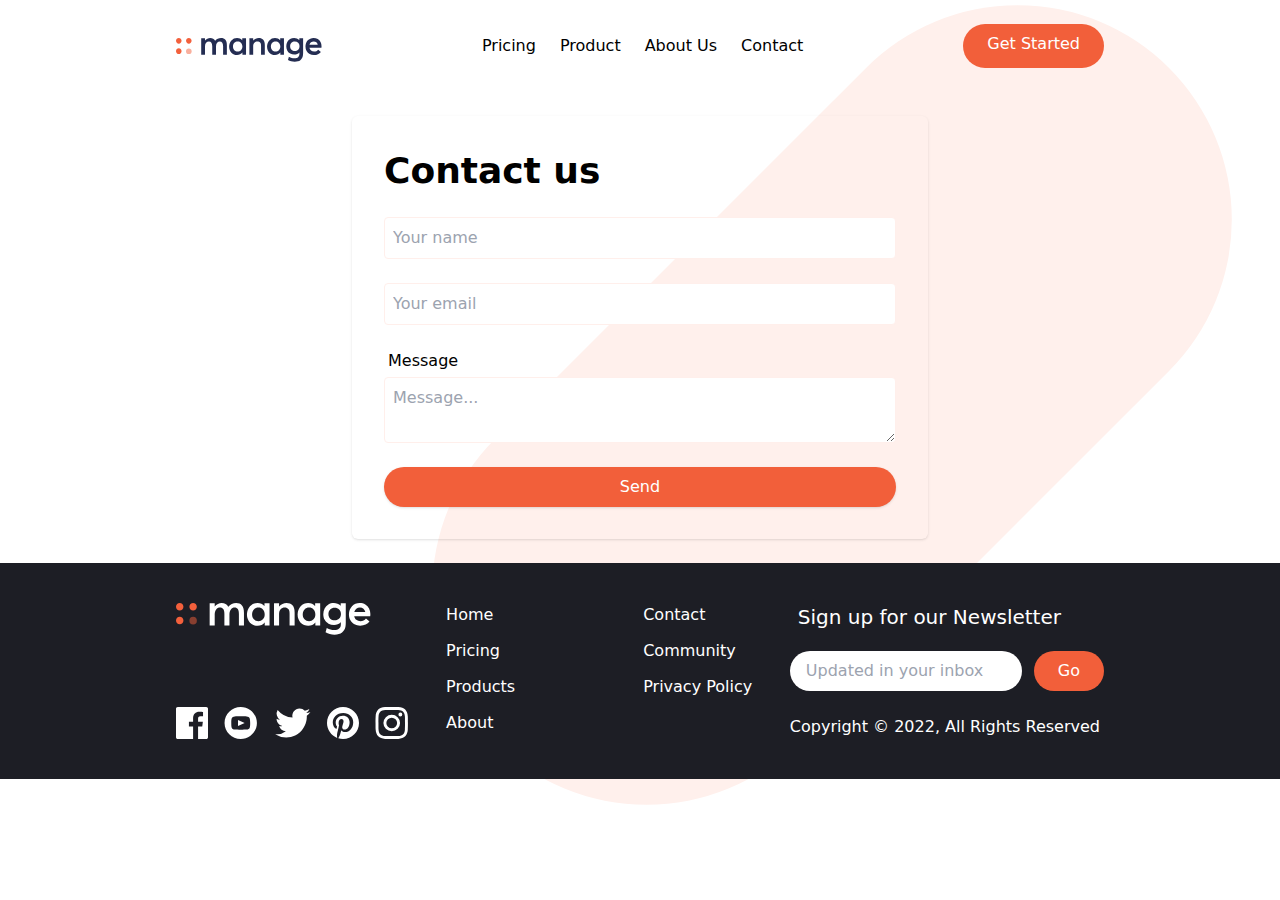
==== contact.html @ 0445f744 "initial" ====
<!DOCTYPE html>
<html lang="en">
  <head>
    <meta charset="UTF-8" />
    <meta http-equiv="X-UA-Compatible" content="IE=edge" />
    <meta name="viewport" content="width=device-width, initial-scale=1.0" />
    <link rel="stylesheet" href="css/main.css" />
    <title>Manage Landing Page</title>
  </head>
  <body>
     <!-- Navbar -->
    <nav class="relative container mx-auto p-6">
      <!-- Flex container -->
      <div class="flex items-center justify-between">
        <!-- Logo -->
        <div class="pt-2">
          <a href="index.html"><img src="img/logo.svg" alt="" /></a>
        </div>
        <!-- Menu Items -->
        <div class="hidden space-x-6 md:flex">
          <a href="pricing.html" class="hover:text-darkGrayishBlue">Pricing</a>
          <a href="product.html" class="hover:text-darkGrayishBlue">Product</a>
          <a href="about-us.html" class="hover:text-darkGrayishBlue">About Us</a>
          <a href="contact.html" class="hover:text-darkGrayishBlue">Contact</a>
          
        </div>
        <!-- Button -->
        <a
          href="pricing.html"
          class="hidden p-3 px-6 pt-2 text-white bg-brightRed rounded-full baseline hover:bg-brightRedLight md:block"
          >Get Started</a
        >

        <!-- Hamburger Icon -->
        <button
          id="menu-btn"
          class="block hamburger md:hidden focus:outline-none"
        >
          <span class="hamburger-top"></span>
          <span class="hamburger-middle"></span>
          <span class="hamburger-bottom"></span>
        </button>
      </div>

      <!-- Mobile Menu -->
      <div class="md:hidden">
        <div
          id="menu"
          class="absolute flex-col items-center hidden self-end py-8 mt-10 space-y-6 font-bold bg-white sm:w-auto sm:self-center left-6 right-6 drop-shadow-md"
        >
          <a href="pricing.html">Pricing</a>
          <a href="product.html">Product</a>
          <a href="about-us.html">About Us</a>
          <a href="contact.html">Contact</a>
          
        </div>
      </div>
    </nav>


    <!-- Contact Section -->

    <section class="p-6 dark:text-darkGrayishBlue">
	<form novalidate="" class="container w-full max-w-xl p-8 mx-auto space-y-6 rounded-md shadow  ">
		<h2 class="w-full text-4xl font-bold leading-tight">Contact us</h2>
		<div>
			<input id="name" type="text" placeholder="Your name" required="" class="block w-full p-2 rounded border border-veryPaleRed focus:outline-none focus:ring-[2px] focus:ring-opacity-25 focus:ring-brightRedLight ">
		</div>
		<div>
			<input id="email" type="email" placeholder="Your email" required="" class="block w-full p-2 rounded border border-veryPaleRed focus:outline-none focus:ring-[2px] focus:ring-opacity-25 focus:ring-brightRedLight ">
		</div>
		<div>
			<label for="message" class="block mb-1 ml-1">Message</label>
			<textarea id="message" type="text" placeholder="Message..." class="block w-full p-2 rounded border border-veryPaleRed autoexpand focus:outline-none focus:ring-[2px] focus:ring-opacity-25 focus:ring-brightRedLight dark:bg-veryDarkBlue"></textarea>
		</div>
		<div>
			<button type="submit" class="w-full px-4 py-2  rounded-full shadow focus:outline-none  bg-brightRed  hover:bg-brightRedLight text-white">Send</button>
		</div>
	</form>
</section>
    

    

   <!-- Footer -->
    <footer class="bg-veryDarkBlue">
      <!-- Flex Container -->
      <div
        class="container flex flex-col-reverse justify-between px-6 py-10 mx-auto space-y-8 md:flex-row md:space-y-0"
      >
        <!-- Logo and social links container -->
        <div
          class="flex flex-col-reverse items-center justify-between space-y-12 md:flex-col md:space-y-0 md:items-start"
        >
          <div class="mx-auto my-6 text-center text-white md:hidden">
            Copyright &copy; 2022, All Rights Reserved
          </div>
          <!-- Logo -->
          <div>
            <img src="img/logo-white.svg" class="h-8" alt="" />
          </div>
          <!-- Social Links Container -->
          <div class="flex justify-center space-x-4">
            <!-- Link 1 -->
            <a href="#">
              <img src="img/icon-facebook.svg" alt="" class="h-8" />
            </a>
            <!-- Link 2 -->
            <a href="#">
              <img src="img/icon-youtube.svg" alt="" class="h-8" />
            </a>
            <!-- Link 3 -->
            <a href="#">
              <img src="img/icon-twitter.svg" alt="" class="h-8" />
            </a>
            <!-- Link 4 -->
            <a href="#">
              <img src="img/icon-pinterest.svg" alt="" class="h-8" />
            </a>
            <!-- Link 5 -->
            <a href="#">
              <img src="img/icon-instagram.svg" alt="" class="h-8" />
            </a>
          </div>
        </div>
        <!-- List Container -->
        <div class="flex justify-around space-x-32">
          <div class="flex flex-col space-y-3 text-white">
            <a href="index.html" class="hover:text-brightRed">Home</a>
            <a href="pricing.html" class="hover:text-brightRed">Pricing</a>
            <a href="product.html" class="hover:text-brightRed">Products</a>
            <a href="about-us.html" class="hover:text-brightRed">About</a>
          </div>
          <div class="flex flex-col space-y-3 text-white">
            <a href="contact.html" class="hover:text-brightRed">Contact</a>
            <a href="#" class="hover:text-brightRed">Community</a>
            <a href="#" class="hover:text-brightRed">Privacy Policy</a>
          </div>
        </div>

        <!-- Input Container -->
        <div class="flex flex-col justify-between">
          <h4 class="text-white text-start ml-2 mb-5 text-xl">Sign up for our Newsletter</h4>
          <form>
            <div class="flex space-x-3">
              <input
                type="text"
                class="flex-1 px-4 rounded-full focus:outline-none"
                placeholder="Updated in your inbox"
              />
              <button
                class="px-6 py-2 text-white rounded-full bg-brightRed hover:bg-brightRedLight focus:outline-none"
              >
                Go
              </button>
            </div>
          </form>
          <div class="hidden text-white md:block mt-6">
            Copyright &copy; 2022, All Rights Reserved
          </div>
        </div>
      </div>
    </footer>

    <script src="js/script.js"></script>
  </body>
</html>
---- css/main.css ----
/*
! tailwindcss v3.0.23 | MIT License | https://tailwindcss.com
*/

/*
1. Prevent padding and border from affecting element width. (https://github.com/mozdevs/cssremedy/issues/4)
2. Allow adding a border to an element by just adding a border-width. (https://github.com/tailwindcss/tailwindcss/pull/116)
*/

*,
::before,
::after {
  box-sizing: border-box;
  /* 1 */
  border-width: 0;
  /* 2 */
  border-style: solid;
  /* 2 */
  border-color: #e5e7eb;
  /* 2 */
}

::before,
::after {
  --tw-content: '';
}

/*
1. Use a consistent sensible line-height in all browsers.
2. Prevent adjustments of font size after orientation changes in iOS.
3. Use a more readable tab size.
4. Use the user's configured `sans` font-family by default.
*/

html {
  line-height: 1.5;
  /* 1 */
  -webkit-text-size-adjust: 100%;
  /* 2 */
  -moz-tab-size: 4;
  /* 3 */
  -o-tab-size: 4;
     tab-size: 4;
  /* 3 */
  font-family: ui-sans-serif, system-ui, -apple-system, BlinkMacSystemFont, "Segoe UI", Roboto, "Helvetica Neue", Arial, "Noto Sans", sans-serif, "Apple Color Emoji", "Segoe UI Emoji", "Segoe UI Symbol", "Noto Color Emoji";
  /* 4 */
}

/*
1. Remove the margin in all browsers.
2. Inherit line-height from `html` so users can set them as a class directly on the `html` element.
*/

body {
  margin: 0;
  /* 1 */
  line-height: inherit;
  /* 2 */
}

/*
1. Add the correct height in Firefox.
2. Correct the inheritance of border color in Firefox. (https://bugzilla.mozilla.org/show_bug.cgi?id=190655)
3. Ensure horizontal rules are visible by default.
*/

hr {
  height: 0;
  /* 1 */
  color: inherit;
  /* 2 */
  border-top-width: 1px;
  /* 3 */
}

/*
Add the correct text decoration in Chrome, Edge, and Safari.
*/

abbr:where([title]) {
  -webkit-text-decoration: underline dotted;
          text-decoration: underline dotted;
}

/*
Remove the default font size and weight for headings.
*/

h1,
h2,
h3,
h4,
h5,
h6 {
  font-size: inherit;
  font-weight: inherit;
}

/*
Reset links to optimize for opt-in styling instead of opt-out.
*/

a {
  color: inherit;
  text-decoration: inherit;
}

/*
Add the correct font weight in Edge and Safari.
*/

b,
strong {
  font-weight: bolder;
}

/*
1. Use the user's configured `mono` font family by default.
2. Correct the odd `em` font sizing in all browsers.
*/

code,
kbd,
samp,
pre {
  font-family: ui-monospace, SFMono-Regular, Menlo, Monaco, Consolas, "Liberation Mono", "Courier New", monospace;
  /* 1 */
  font-size: 1em;
  /* 2 */
}

/*
Add the correct font size in all browsers.
*/

small {
  font-size: 80%;
}

/*
Prevent `sub` and `sup` elements from affecting the line height in all browsers.
*/

sub,
sup {
  font-size: 75%;
  line-height: 0;
  position: relative;
  vertical-align: baseline;
}

sub {
  bottom: -0.25em;
}

sup {
  top: -0.5em;
}

/*
1. Remove text indentation from table contents in Chrome and Safari. (https://bugs.chromium.org/p/chromium/issues/detail?id=999088, https://bugs.webkit.org/show_bug.cgi?id=201297)
2. Correct table border color inheritance in all Chrome and Safari. (https://bugs.chromium.org/p/chromium/issues/detail?id=935729, https://bugs.webkit.org/show_bug.cgi?id=195016)
3. Remove gaps between table borders by default.
*/

table {
  text-indent: 0;
  /* 1 */
  border-color: inherit;
  /* 2 */
  border-collapse: collapse;
  /* 3 */
}

/*
1. Change the font styles in all browsers.
2. Remove the margin in Firefox and Safari.
3. Remove default padding in all browsers.
*/

button,
input,
optgroup,
select,
textarea {
  font-family: inherit;
  /* 1 */
  font-size: 100%;
  /* 1 */
  line-height: inherit;
  /* 1 */
  color: inherit;
  /* 1 */
  margin: 0;
  /* 2 */
  padding: 0;
  /* 3 */
}

/*
Remove the inheritance of text transform in Edge and Firefox.
*/

button,
select {
  text-transform: none;
}

/*
1. Correct the inability to style clickable types in iOS and Safari.
2. Remove default button styles.
*/

button,
[type='button'],
[type='reset'],
[type='submit'] {
  -webkit-appearance: button;
  /* 1 */
  background-color: transparent;
  /* 2 */
  background-image: none;
  /* 2 */
}

/*
Use the modern Firefox focus style for all focusable elements.
*/

:-moz-focusring {
  outline: auto;
}

/*
Remove the additional `:invalid` styles in Firefox. (https://github.com/mozilla/gecko-dev/blob/2f9eacd9d3d995c937b4251a5557d95d494c9be1/layout/style/res/forms.css#L728-L737)
*/

:-moz-ui-invalid {
  box-shadow: none;
}

/*
Add the correct vertical alignment in Chrome and Firefox.
*/

progress {
  vertical-align: baseline;
}

/*
Correct the cursor style of increment and decrement buttons in Safari.
*/

::-webkit-inner-spin-button,
::-webkit-outer-spin-button {
  height: auto;
}

/*
1. Correct the odd appearance in Chrome and Safari.
2. Correct the outline style in Safari.
*/

[type='search'] {
  -webkit-appearance: textfield;
  /* 1 */
  outline-offset: -2px;
  /* 2 */
}

/*
Remove the inner padding in Chrome and Safari on macOS.
*/

::-webkit-search-decoration {
  -webkit-appearance: none;
}

/*
1. Correct the inability to style clickable types in iOS and Safari.
2. Change font properties to `inherit` in Safari.
*/

::-webkit-file-upload-button {
  -webkit-appearance: button;
  /* 1 */
  font: inherit;
  /* 2 */
}

/*
Add the correct display in Chrome and Safari.
*/

summary {
  display: list-item;
}

/*
Removes the default spacing and border for appropriate elements.
*/

blockquote,
dl,
dd,
h1,
h2,
h3,
h4,
h5,
h6,
hr,
figure,
p,
pre {
  margin: 0;
}

fieldset {
  margin: 0;
  padding: 0;
}

legend {
  padding: 0;
}

ol,
ul,
menu {
  list-style: none;
  margin: 0;
  padding: 0;
}

/*
Prevent resizing textareas horizontally by default.
*/

textarea {
  resize: vertical;
}

/*
1. Reset the default placeholder opacity in Firefox. (https://github.com/tailwindlabs/tailwindcss/issues/3300)
2. Set the default placeholder color to the user's configured gray 400 color.
*/

input::-moz-placeholder, textarea::-moz-placeholder {
  opacity: 1;
  /* 1 */
  color: #9ca3af;
  /* 2 */
}

input:-ms-input-placeholder, textarea:-ms-input-placeholder {
  opacity: 1;
  /* 1 */
  color: #9ca3af;
  /* 2 */
}

input::placeholder,
textarea::placeholder {
  opacity: 1;
  /* 1 */
  color: #9ca3af;
  /* 2 */
}

/*
Set the default cursor for buttons.
*/

button,
[role="button"] {
  cursor: pointer;
}

/*
Make sure disabled buttons don't get the pointer cursor.
*/

:disabled {
  cursor: default;
}

/*
1. Make replaced elements `display: block` by default. (https://github.com/mozdevs/cssremedy/issues/14)
2. Add `vertical-align: middle` to align replaced elements more sensibly by default. (https://github.com/jensimmons/cssremedy/issues/14#issuecomment-634934210)
   This can trigger a poorly considered lint error in some tools but is included by design.
*/

img,
svg,
video,
canvas,
audio,
iframe,
embed,
object {
  display: block;
  /* 1 */
  vertical-align: middle;
  /* 2 */
}

/*
Constrain images and videos to the parent width and preserve their intrinsic aspect ratio. (https://github.com/mozdevs/cssremedy/issues/14)
*/

img,
video {
  max-width: 100%;
  height: auto;
}

/*
Ensure the default browser behavior of the `hidden` attribute.
*/

[hidden] {
  display: none;
}

*, ::before, ::after {
  --tw-translate-x: 0;
  --tw-translate-y: 0;
  --tw-rotate: 0;
  --tw-skew-x: 0;
  --tw-skew-y: 0;
  --tw-scale-x: 1;
  --tw-scale-y: 1;
  --tw-pan-x:  ;
  --tw-pan-y:  ;
  --tw-pinch-zoom:  ;
  --tw-scroll-snap-strictness: proximity;
  --tw-ordinal:  ;
  --tw-slashed-zero:  ;
  --tw-numeric-figure:  ;
  --tw-numeric-spacing:  ;
  --tw-numeric-fraction:  ;
  --tw-ring-inset:  ;
  --tw-ring-offset-width: 0px;
  --tw-ring-offset-color: #fff;
  --tw-ring-color: rgb(59 130 246 / 0.5);
  --tw-ring-offset-shadow: 0 0 #0000;
  --tw-ring-shadow: 0 0 #0000;
  --tw-shadow: 0 0 #0000;
  --tw-shadow-colored: 0 0 #0000;
  --tw-blur:  ;
  --tw-brightness:  ;
  --tw-contrast:  ;
  --tw-grayscale:  ;
  --tw-hue-rotate:  ;
  --tw-invert:  ;
  --tw-saturate:  ;
  --tw-sepia:  ;
  --tw-drop-shadow:  ;
  --tw-backdrop-blur:  ;
  --tw-backdrop-brightness:  ;
  --tw-backdrop-contrast:  ;
  --tw-backdrop-grayscale:  ;
  --tw-backdrop-hue-rotate:  ;
  --tw-backdrop-invert:  ;
  --tw-backdrop-opacity:  ;
  --tw-backdrop-saturate:  ;
  --tw-backdrop-sepia:  ;
}

.container {
  width: 100%;
}

@media (min-width: 480px) {
  .container {
    max-width: 480px;
  }
}

@media (min-width: 768px) {
  .container {
    max-width: 768px;
  }
}

@media (min-width: 976px) {
  .container {
    max-width: 976px;
  }
}

@media (min-width: 1440px) {
  .container {
    max-width: 1440px;
  }
}

.sr-only {
  position: absolute;
  width: 1px;
  height: 1px;
  padding: 0;
  margin: -1px;
  overflow: hidden;
  clip: rect(0, 0, 0, 0);
  white-space: nowrap;
  border-width: 0;
}

.absolute {
  position: absolute;
}

.relative {
  position: relative;
}

.inset-0 {
  top: 0px;
  right: 0px;
  bottom: 0px;
  left: 0px;
}

.inset-x-0 {
  left: 0px;
  right: 0px;
}

.inset-y-0 {
  top: 0px;
  bottom: 0px;
}

.left-6 {
  left: 1.5rem;
}

.right-6 {
  right: 1.5rem;
}

.top-0 {
  top: 0px;
}

.left-0 {
  left: 0px;
}

.right-0 {
  right: 0px;
}

.bottom-0 {
  bottom: 0px;
}

.z-0 {
  z-index: 0;
}

.m-4 {
  margin: 1rem;
}

.mx-auto {
  margin-left: auto;
  margin-right: auto;
}

.my-16 {
  margin-top: 4rem;
  margin-bottom: 4rem;
}

.my-6 {
  margin-top: 1.5rem;
  margin-bottom: 1.5rem;
}

.-mx-4 {
  margin-left: -1rem;
  margin-right: -1rem;
}

.mx-4 {
  margin-left: 1rem;
  margin-right: 1rem;
}

.mt-10 {
  margin-top: 2.5rem;
}

.mb-32 {
  margin-bottom: 8rem;
}

.mb-4 {
  margin-bottom: 1rem;
}

.mt-32 {
  margin-top: 8rem;
}

.mt-24 {
  margin-top: 6rem;
}

.-mt-14 {
  margin-top: -3.5rem;
}

.mb-10 {
  margin-bottom: 2.5rem;
}

.mb-6 {
  margin-bottom: 1.5rem;
}

.-mt-8 {
  margin-top: -2rem;
}

.-ml-20 {
  margin-left: -5rem;
}

.mt-2 {
  margin-top: 0.5rem;
}

.mr-1 {
  margin-right: 0.25rem;
}

.mt-6 {
  margin-top: 1.5rem;
}

.-mt-3 {
  margin-top: -0.75rem;
}

.mb-16 {
  margin-bottom: 4rem;
}

.mb-3 {
  margin-bottom: 0.75rem;
}

.ml-2 {
  margin-left: 0.5rem;
}

.mt-px {
  margin-top: 1px;
}

.mb-8 {
  margin-bottom: 2rem;
}

.mr-6 {
  margin-right: 1.5rem;
}

.mb-1 {
  margin-bottom: 0.25rem;
}

.mt-8 {
  margin-top: 2rem;
}

.mt-4 {
  margin-top: 1rem;
}

.mt-3 {
  margin-top: 0.75rem;
}

.mb-5 {
  margin-bottom: 1.25rem;
}

.mt-5 {
  margin-top: 1.25rem;
}

.mr-4 {
  margin-right: 1rem;
}

.ml-1 {
  margin-left: 0.25rem;
}

.block {
  display: block;
}

.inline-block {
  display: inline-block;
}

.flex {
  display: flex;
}

.inline-flex {
  display: inline-flex;
}

.grid {
  display: grid;
}

.hidden {
  display: none;
}

.h-8 {
  height: 2rem;
}

.h-12 {
  height: 3rem;
}

.h-56 {
  height: 14rem;
}

.h-3 {
  height: 0.75rem;
}

.h-5 {
  height: 1.25rem;
}

.h-16 {
  height: 4rem;
}

.h-7 {
  height: 1.75rem;
}

.h-28 {
  height: 7rem;
}

.h-20 {
  height: 5rem;
}

.h-40 {
  height: 10rem;
}

.h-2 {
  height: 0.5rem;
}

.h-1 {
  height: 0.25rem;
}

.h-\[\] {
  height: ;
}

.h-\[2px\] {
  height: 2px;
}

.h-4 {
  height: 1rem;
}

.w-16 {
  width: 4rem;
}

.w-32 {
  width: 8rem;
}

.w-full {
  width: 100%;
}

.w-3 {
  width: 0.75rem;
}

.w-5 {
  width: 1.25rem;
}

.w-7 {
  width: 1.75rem;
}

.w-28 {
  width: 7rem;
}

.w-20 {
  width: 5rem;
}

.w-40 {
  width: 10rem;
}

.w-1\/2 {
  width: 50%;
}

.w-10\/12 {
  width: 83.333333%;
}

.min-w-0 {
  min-width: 0px;
}

.max-w-md {
  max-width: 28rem;
}

.max-w-sm {
  max-width: 24rem;
}

.max-w-6xl {
  max-width: 72rem;
}

.max-w-xl {
  max-width: 36rem;
}

.max-w-lg {
  max-width: 32rem;
}

.max-w-xs {
  max-width: 20rem;
}

.max-w-screen-lg {
  max-width: 976px;
}

.max-w-7xl {
  max-width: 80rem;
}

.max-w-5xl {
  max-width: 64rem;
}

.flex-1 {
  flex: 1 1 0%;
}

.grow {
  flex-grow: 1;
}

.-skew-x-12 {
  --tw-skew-x: -12deg;
  transform: translate(var(--tw-translate-x), var(--tw-translate-y)) rotate(var(--tw-rotate)) skewX(var(--tw-skew-x)) skewY(var(--tw-skew-y)) scaleX(var(--tw-scale-x)) scaleY(var(--tw-scale-y));
}

.transform {
  transform: translate(var(--tw-translate-x), var(--tw-translate-y)) rotate(var(--tw-rotate)) skewX(var(--tw-skew-x)) skewY(var(--tw-skew-y)) scaleX(var(--tw-scale-x)) scaleY(var(--tw-scale-y));
}

.grid-cols-5 {
  grid-template-columns: repeat(5, minmax(0, 1fr));
}

.flex-col {
  flex-direction: column;
}

.flex-col-reverse {
  flex-direction: column-reverse;
}

.items-start {
  align-items: flex-start;
}

.items-end {
  align-items: flex-end;
}

.items-center {
  align-items: center;
}

.justify-center {
  justify-content: center;
}

.justify-between {
  justify-content: space-between;
}

.justify-around {
  justify-content: space-around;
}

.gap-10 {
  gap: 2.5rem;
}

.gap-5 {
  gap: 1.25rem;
}

.gap-6 {
  gap: 1.5rem;
}

.gap-8 {
  gap: 2rem;
}

.gap-4 {
  gap: 1rem;
}

.space-x-6 > :not([hidden]) ~ :not([hidden]) {
  --tw-space-x-reverse: 0;
  margin-right: calc(1.5rem * var(--tw-space-x-reverse));
  margin-left: calc(1.5rem * calc(1 - var(--tw-space-x-reverse)));
}

.space-y-6 > :not([hidden]) ~ :not([hidden]) {
  --tw-space-y-reverse: 0;
  margin-top: calc(1.5rem * calc(1 - var(--tw-space-y-reverse)));
  margin-bottom: calc(1.5rem * var(--tw-space-y-reverse));
}

.space-y-0 > :not([hidden]) ~ :not([hidden]) {
  --tw-space-y-reverse: 0;
  margin-top: calc(0px * calc(1 - var(--tw-space-y-reverse)));
  margin-bottom: calc(0px * var(--tw-space-y-reverse));
}

.space-y-12 > :not([hidden]) ~ :not([hidden]) {
  --tw-space-y-reverse: 0;
  margin-top: calc(3rem * calc(1 - var(--tw-space-y-reverse)));
  margin-bottom: calc(3rem * var(--tw-space-y-reverse));
}

.space-y-8 > :not([hidden]) ~ :not([hidden]) {
  --tw-space-y-reverse: 0;
  margin-top: calc(2rem * calc(1 - var(--tw-space-y-reverse)));
  margin-bottom: calc(2rem * var(--tw-space-y-reverse));
}

.space-y-3 > :not([hidden]) ~ :not([hidden]) {
  --tw-space-y-reverse: 0;
  margin-top: calc(0.75rem * calc(1 - var(--tw-space-y-reverse)));
  margin-bottom: calc(0.75rem * var(--tw-space-y-reverse));
}

.space-x-2 > :not([hidden]) ~ :not([hidden]) {
  --tw-space-x-reverse: 0;
  margin-right: calc(0.5rem * var(--tw-space-x-reverse));
  margin-left: calc(0.5rem * calc(1 - var(--tw-space-x-reverse)));
}

.space-x-4 > :not([hidden]) ~ :not([hidden]) {
  --tw-space-x-reverse: 0;
  margin-right: calc(1rem * var(--tw-space-x-reverse));
  margin-left: calc(1rem * calc(1 - var(--tw-space-x-reverse)));
}

.space-x-32 > :not([hidden]) ~ :not([hidden]) {
  --tw-space-x-reverse: 0;
  margin-right: calc(8rem * var(--tw-space-x-reverse));
  margin-left: calc(8rem * calc(1 - var(--tw-space-x-reverse)));
}

.space-x-3 > :not([hidden]) ~ :not([hidden]) {
  --tw-space-x-reverse: 0;
  margin-right: calc(0.75rem * var(--tw-space-x-reverse));
  margin-left: calc(0.75rem * calc(1 - var(--tw-space-x-reverse)));
}

.space-x-5 > :not([hidden]) ~ :not([hidden]) {
  --tw-space-x-reverse: 0;
  margin-right: calc(1.25rem * var(--tw-space-x-reverse));
  margin-left: calc(1.25rem * calc(1 - var(--tw-space-x-reverse)));
}

.self-end {
  align-self: flex-end;
}

.overflow-hidden {
  overflow: hidden;
}

.rounded-full {
  border-radius: 9999px;
}

.rounded-lg {
  border-radius: 0.5rem;
}

.rounded {
  border-radius: 0.25rem;
}

.rounded-xl {
  border-radius: 0.75rem;
}

.rounded-md {
  border-radius: 0.375rem;
}

.rounded-l-full {
  border-top-left-radius: 9999px;
  border-bottom-left-radius: 9999px;
}

.border {
  border-width: 1px;
}

.border-2 {
  border-width: 2px;
}

.border-t {
  border-top-width: 1px;
}

.border-brightRed {
  --tw-border-opacity: 1;
  border-color: hsl(12 88% 59% / var(--tw-border-opacity));
}

.border-transparent {
  border-color: transparent;
}

.border-brightRedLight {
  --tw-border-opacity: 1;
  border-color: hsl(12 88% 69% / var(--tw-border-opacity));
}

.border-veryPaleRed {
  --tw-border-opacity: 1;
  border-color: hsl(13 100% 96% / var(--tw-border-opacity));
}

.border-t-brightRedLight {
  --tw-border-opacity: 1;
  border-top-color: hsl(12 88% 69% / var(--tw-border-opacity));
}

.bg-brightRed {
  --tw-bg-opacity: 1;
  background-color: hsl(12 88% 59% / var(--tw-bg-opacity));
}

.bg-white {
  --tw-bg-opacity: 1;
  background-color: rgb(255 255 255 / var(--tw-bg-opacity));
}

.bg-brightRedSupLight {
  --tw-bg-opacity: 1;
  background-color: hsl(12 88% 95% / var(--tw-bg-opacity));
}

.bg-veryLightGray {
  --tw-bg-opacity: 1;
  background-color: hsl(0 0% 98% / var(--tw-bg-opacity));
}

.bg-veryDarkBlue {
  --tw-bg-opacity: 1;
  background-color: hsl(233 12% 13% / var(--tw-bg-opacity));
}

.bg-gray-800 {
  --tw-bg-opacity: 1;
  background-color: rgb(31 41 55 / var(--tw-bg-opacity));
}

.bg-brightRedLight {
  --tw-bg-opacity: 1;
  background-color: hsl(12 88% 69% / var(--tw-bg-opacity));
}

.bg-veryPaleRed {
  --tw-bg-opacity: 1;
  background-color: hsl(13 100% 96% / var(--tw-bg-opacity));
}

.bg-black {
  --tw-bg-opacity: 1;
  background-color: rgb(0 0 0 / var(--tw-bg-opacity));
}

.bg-gray-50 {
  --tw-bg-opacity: 1;
  background-color: rgb(249 250 251 / var(--tw-bg-opacity));
}

.bg-transparent {
  background-color: transparent;
}

.bg-blue-600 {
  --tw-bg-opacity: 1;
  background-color: rgb(37 99 235 / var(--tw-bg-opacity));
}

.bg-neutral-50 {
  --tw-bg-opacity: 1;
  background-color: rgb(250 250 250 / var(--tw-bg-opacity));
}

.bg-opacity-75 {
  --tw-bg-opacity: 0.75;
}

.object-cover {
  -o-object-fit: cover;
     object-fit: cover;
}

.p-6 {
  padding: 1.5rem;
}

.p-3 {
  padding: 0.75rem;
}

.p-8 {
  padding: 2rem;
}

.p-2 {
  padding: 0.5rem;
}

.p-4 {
  padding: 1rem;
}

.px-6 {
  padding-left: 1.5rem;
  padding-right: 1.5rem;
}

.py-8 {
  padding-top: 2rem;
  padding-bottom: 2rem;
}

.px-4 {
  padding-left: 1rem;
  padding-right: 1rem;
}

.py-2 {
  padding-top: 0.5rem;
  padding-bottom: 0.5rem;
}

.px-5 {
  padding-left: 1.25rem;
  padding-right: 1.25rem;
}

.py-24 {
  padding-top: 6rem;
  padding-bottom: 6rem;
}

.py-10 {
  padding-top: 2.5rem;
  padding-bottom: 2.5rem;
}

.py-16 {
  padding-top: 4rem;
  padding-bottom: 4rem;
}

.px-3 {
  padding-left: 0.75rem;
  padding-right: 0.75rem;
}

.py-px {
  padding-top: 1px;
  padding-bottom: 1px;
}

.py-1 {
  padding-top: 0.25rem;
  padding-bottom: 0.25rem;
}

.py-3 {
  padding-top: 0.75rem;
  padding-bottom: 0.75rem;
}

.py-4 {
  padding-top: 1rem;
  padding-bottom: 1rem;
}

.py-5 {
  padding-top: 1.25rem;
  padding-bottom: 1.25rem;
}

.py-6 {
  padding-top: 1.5rem;
  padding-bottom: 1.5rem;
}

.px-1 {
  padding-left: 0.25rem;
  padding-right: 0.25rem;
}

.px-10 {
  padding-left: 2.5rem;
  padding-right: 2.5rem;
}

.py-12 {
  padding-top: 3rem;
  padding-bottom: 3rem;
}

.pt-2 {
  padding-top: 0.5rem;
}

.pb-12 {
  padding-bottom: 3rem;
}

.text-left {
  text-align: left;
}

.text-center {
  text-align: center;
}

.align-middle {
  vertical-align: middle;
}

.font-sans {
  font-family: ui-sans-serif, system-ui, -apple-system, BlinkMacSystemFont, "Segoe UI", Roboto, "Helvetica Neue", Arial, "Noto Sans", sans-serif, "Apple Color Emoji", "Segoe UI Emoji", "Segoe UI Symbol", "Noto Color Emoji";
}

.text-4xl {
  font-size: 2.25rem;
  line-height: 2.5rem;
}

.text-base {
  font-size: 1rem;
  line-height: 1.5rem;
}

.text-lg {
  font-size: 1.125rem;
  line-height: 1.75rem;
}

.text-sm {
  font-size: 0.875rem;
  line-height: 1.25rem;
}

.text-5xl {
  font-size: 3rem;
  line-height: 1;
}

.text-xs {
  font-size: 0.75rem;
  line-height: 1rem;
}

.text-3xl {
  font-size: 1.875rem;
  line-height: 2.25rem;
}

.text-2xl {
  font-size: 1.5rem;
  line-height: 2rem;
}

.text-xl {
  font-size: 1.25rem;
  line-height: 1.75rem;
}

.font-bold {
  font-weight: 700;
}

.font-semibold {
  font-weight: 600;
}

.font-medium {
  font-weight: 500;
}

.uppercase {
  text-transform: uppercase;
}

.leading-none {
  line-height: 1;
}

.leading-tight {
  line-height: 1.25;
}

.tracking-wider {
  letter-spacing: 0.05em;
}

.tracking-tight {
  letter-spacing: -0.025em;
}

.tracking-wide {
  letter-spacing: 0.025em;
}

.tracking-widest {
  letter-spacing: 0.1em;
}

.tracking-tighter {
  letter-spacing: -0.05em;
}

.text-white {
  --tw-text-opacity: 1;
  color: rgb(255 255 255 / var(--tw-text-opacity));
}

.text-darkGrayishBlue {
  --tw-text-opacity: 1;
  color: hsl(227 12% 61% / var(--tw-text-opacity));
}

.text-brightRed {
  --tw-text-opacity: 1;
  color: hsl(12 88% 59% / var(--tw-text-opacity));
}

.text-teal-900 {
  --tw-text-opacity: 1;
  color: rgb(19 78 74 / var(--tw-text-opacity));
}

.text-gray-900 {
  --tw-text-opacity: 1;
  color: rgb(17 24 39 / var(--tw-text-opacity));
}

.text-gray-700 {
  --tw-text-opacity: 1;
  color: rgb(55 65 81 / var(--tw-text-opacity));
}

.text-gray-600 {
  --tw-text-opacity: 1;
  color: rgb(75 85 99 / var(--tw-text-opacity));
}

.text-veryLightGray {
  --tw-text-opacity: 1;
  color: hsl(0 0% 98% / var(--tw-text-opacity));
}

.text-darkBlue {
  --tw-text-opacity: 1;
  color: hsl(228 39% 23% / var(--tw-text-opacity));
}

.text-gray-800 {
  --tw-text-opacity: 1;
  color: rgb(31 41 55 / var(--tw-text-opacity));
}

.text-brightRedLight {
  --tw-text-opacity: 1;
  color: hsl(12 88% 69% / var(--tw-text-opacity));
}

.text-gray-100 {
  --tw-text-opacity: 1;
  color: rgb(243 244 246 / var(--tw-text-opacity));
}

.text-gray-400 {
  --tw-text-opacity: 1;
  color: rgb(156 163 175 / var(--tw-text-opacity));
}

.text-veryPaleRed {
  --tw-text-opacity: 1;
  color: hsl(13 100% 96% / var(--tw-text-opacity));
}

.text-veryDarkBlue {
  --tw-text-opacity: 1;
  color: hsl(233 12% 13% / var(--tw-text-opacity));
}

.text-neutral-600 {
  --tw-text-opacity: 1;
  color: rgb(82 82 82 / var(--tw-text-opacity));
}

.text-gray-500 {
  --tw-text-opacity: 1;
  color: rgb(107 114 128 / var(--tw-text-opacity));
}

.text-blue-600 {
  --tw-text-opacity: 1;
  color: rgb(37 99 235 / var(--tw-text-opacity));
}

.placeholder-gray-300::-moz-placeholder {
  --tw-placeholder-opacity: 1;
  color: rgb(209 213 219 / var(--tw-placeholder-opacity));
}

.placeholder-gray-300:-ms-input-placeholder {
  --tw-placeholder-opacity: 1;
  color: rgb(209 213 219 / var(--tw-placeholder-opacity));
}

.placeholder-gray-300::placeholder {
  --tw-placeholder-opacity: 1;
  color: rgb(209 213 219 / var(--tw-placeholder-opacity));
}

.placeholder-brightRedLight::-moz-placeholder {
  --tw-placeholder-opacity: 1;
  color: hsl(12 88% 69% / var(--tw-placeholder-opacity));
}

.placeholder-brightRedLight:-ms-input-placeholder {
  --tw-placeholder-opacity: 1;
  color: hsl(12 88% 69% / var(--tw-placeholder-opacity));
}

.placeholder-brightRedLight::placeholder {
  --tw-placeholder-opacity: 1;
  color: hsl(12 88% 69% / var(--tw-placeholder-opacity));
}

.placeholder-veryPaleRed::-moz-placeholder {
  --tw-placeholder-opacity: 1;
  color: hsl(13 100% 96% / var(--tw-placeholder-opacity));
}

.placeholder-veryPaleRed:-ms-input-placeholder {
  --tw-placeholder-opacity: 1;
  color: hsl(13 100% 96% / var(--tw-placeholder-opacity));
}

.placeholder-veryPaleRed::placeholder {
  --tw-placeholder-opacity: 1;
  color: hsl(13 100% 96% / var(--tw-placeholder-opacity));
}

.placeholder-veryLightGray::-moz-placeholder {
  --tw-placeholder-opacity: 1;
  color: hsl(0 0% 98% / var(--tw-placeholder-opacity));
}

.placeholder-veryLightGray:-ms-input-placeholder {
  --tw-placeholder-opacity: 1;
  color: hsl(0 0% 98% / var(--tw-placeholder-opacity));
}

.placeholder-veryLightGray::placeholder {
  --tw-placeholder-opacity: 1;
  color: hsl(0 0% 98% / var(--tw-placeholder-opacity));
}

.placeholder-darkGrayishBlue::-moz-placeholder {
  --tw-placeholder-opacity: 1;
  color: hsl(227 12% 61% / var(--tw-placeholder-opacity));
}

.placeholder-darkGrayishBlue:-ms-input-placeholder {
  --tw-placeholder-opacity: 1;
  color: hsl(227 12% 61% / var(--tw-placeholder-opacity));
}

.placeholder-darkGrayishBlue::placeholder {
  --tw-placeholder-opacity: 1;
  color: hsl(227 12% 61% / var(--tw-placeholder-opacity));
}

.opacity-0 {
  opacity: 0;
}

.opacity-60 {
  opacity: 0.6;
}

.shadow-2xl {
  --tw-shadow: 0 25px 50px -12px rgb(0 0 0 / 0.25);
  --tw-shadow-colored: 0 25px 50px -12px var(--tw-shadow-color);
  box-shadow: var(--tw-ring-offset-shadow, 0 0 #0000), var(--tw-ring-shadow, 0 0 #0000), var(--tw-shadow);
}

.shadow-sm {
  --tw-shadow: 0 1px 2px 0 rgb(0 0 0 / 0.05);
  --tw-shadow-colored: 0 1px 2px 0 var(--tw-shadow-color);
  box-shadow: var(--tw-ring-offset-shadow, 0 0 #0000), var(--tw-ring-shadow, 0 0 #0000), var(--tw-shadow);
}

.shadow-md {
  --tw-shadow: 0 4px 6px -1px rgb(0 0 0 / 0.1), 0 2px 4px -2px rgb(0 0 0 / 0.1);
  --tw-shadow-colored: 0 4px 6px -1px var(--tw-shadow-color), 0 2px 4px -2px var(--tw-shadow-color);
  box-shadow: var(--tw-ring-offset-shadow, 0 0 #0000), var(--tw-ring-shadow, 0 0 #0000), var(--tw-shadow);
}

.shadow-lg {
  --tw-shadow: 0 10px 15px -3px rgb(0 0 0 / 0.1), 0 4px 6px -4px rgb(0 0 0 / 0.1);
  --tw-shadow-colored: 0 10px 15px -3px var(--tw-shadow-color), 0 4px 6px -4px var(--tw-shadow-color);
  box-shadow: var(--tw-ring-offset-shadow, 0 0 #0000), var(--tw-ring-shadow, 0 0 #0000), var(--tw-shadow);
}

.shadow-xl {
  --tw-shadow: 0 20px 25px -5px rgb(0 0 0 / 0.1), 0 8px 10px -6px rgb(0 0 0 / 0.1);
  --tw-shadow-colored: 0 20px 25px -5px var(--tw-shadow-color), 0 8px 10px -6px var(--tw-shadow-color);
  box-shadow: var(--tw-ring-offset-shadow, 0 0 #0000), var(--tw-ring-shadow, 0 0 #0000), var(--tw-shadow);
}

.shadow {
  --tw-shadow: 0 1px 3px 0 rgb(0 0 0 / 0.1), 0 1px 2px -1px rgb(0 0 0 / 0.1);
  --tw-shadow-colored: 0 1px 3px 0 var(--tw-shadow-color), 0 1px 2px -1px var(--tw-shadow-color);
  box-shadow: var(--tw-ring-offset-shadow, 0 0 #0000), var(--tw-ring-shadow, 0 0 #0000), var(--tw-shadow);
}

.drop-shadow-md {
  --tw-drop-shadow: drop-shadow(0 4px 3px rgb(0 0 0 / 0.07)) drop-shadow(0 2px 2px rgb(0 0 0 / 0.06));
  filter: var(--tw-blur) var(--tw-brightness) var(--tw-contrast) var(--tw-grayscale) var(--tw-hue-rotate) var(--tw-invert) var(--tw-saturate) var(--tw-sepia) var(--tw-drop-shadow);
}

.transition-shadow {
  transition-property: box-shadow;
  transition-timing-function: cubic-bezier(0.4, 0, 0.2, 1);
  transition-duration: 150ms;
}

.transition {
  transition-property: color, background-color, border-color, fill, stroke, opacity, box-shadow, transform, filter, -webkit-text-decoration-color, -webkit-backdrop-filter;
  transition-property: color, background-color, border-color, text-decoration-color, fill, stroke, opacity, box-shadow, transform, filter, backdrop-filter;
  transition-property: color, background-color, border-color, text-decoration-color, fill, stroke, opacity, box-shadow, transform, filter, backdrop-filter, -webkit-text-decoration-color, -webkit-backdrop-filter;
  transition-timing-function: cubic-bezier(0.4, 0, 0.2, 1);
  transition-duration: 150ms;
}

.transition-colors {
  transition-property: color, background-color, border-color, fill, stroke, -webkit-text-decoration-color;
  transition-property: color, background-color, border-color, text-decoration-color, fill, stroke;
  transition-property: color, background-color, border-color, text-decoration-color, fill, stroke, -webkit-text-decoration-color;
  transition-timing-function: cubic-bezier(0.4, 0, 0.2, 1);
  transition-duration: 150ms;
}

.transition-opacity {
  transition-property: opacity;
  transition-timing-function: cubic-bezier(0.4, 0, 0.2, 1);
  transition-duration: 150ms;
}

.duration-300 {
  transition-duration: 300ms;
}

.duration-200 {
  transition-duration: 200ms;
}

.duration-500 {
  transition-duration: 500ms;
}

.ease-in-out {
  transition-timing-function: cubic-bezier(0.4, 0, 0.2, 1);
}

body {
  background-image: url('../img/bg-tablet-pattern.svg');
  background-repeat: no-repeat;
  background-size: 800px;
  background-position: 90% -25%;
}

#cta {
  background-image: url('../img/bg-simplify-section-desktop.svg');
  background-repeat: no-repeat;
}

@media (max-width: 576px) {
  body {
    background-position: 50px -50px;
    background-size: 500px;
  }

  #cta {
    background-image: url('../img/bg-simplify-section-mobile.svg');
  }
}

/* Hamburger Menu */

.hamburger {
  cursor: pointer;
  width: 24px;
  height: 24px;
  transition: all 0.25s;
  position: relative;
}

.hamburger-top,
.hamburger-middle,
.hamburger-bottom {
  position: absolute;
  top: 0;
  left: 0;
  width: 24px;
  height: 2px;
  background: #000;
  transform: rotate(0);
  transition: all 0.5s;
}

.hamburger-middle {
  transform: translateY(7px);
}

.hamburger-bottom {
  transform: translateY(14px);
}

.open {
  transform: rotate(90deg);
  transform: translateY(0px);
}

.open .hamburger-top {
  transform: rotate(45deg) translateY(6px) translate(6px);
}

.open .hamburger-middle {
  display: none;
}

.open .hamburger-bottom {
  transform: rotate(-45deg) translateY(6px) translate(-6px);
}

.hover\:bg-brightRedLight:hover {
  --tw-bg-opacity: 1;
  background-color: hsl(12 88% 69% / var(--tw-bg-opacity));
}

.hover\:bg-gray-900:hover {
  --tw-bg-opacity: 1;
  background-color: rgb(17 24 39 / var(--tw-bg-opacity));
}

.hover\:bg-brightRed:hover {
  --tw-bg-opacity: 1;
  background-color: hsl(12 88% 59% / var(--tw-bg-opacity));
}

.hover\:bg-blue-700:hover {
  --tw-bg-opacity: 1;
  background-color: rgb(29 78 216 / var(--tw-bg-opacity));
}

.hover\:text-darkGrayishBlue:hover {
  --tw-text-opacity: 1;
  color: hsl(227 12% 61% / var(--tw-text-opacity));
}

.hover\:text-brightRed:hover {
  --tw-text-opacity: 1;
  color: hsl(12 88% 59% / var(--tw-text-opacity));
}

.hover\:text-blue-500:hover {
  --tw-text-opacity: 1;
  color: rgb(59 130 246 / var(--tw-text-opacity));
}

.hover\:text-brightRedLight:hover {
  --tw-text-opacity: 1;
  color: hsl(12 88% 69% / var(--tw-text-opacity));
}

.hover\:opacity-100:hover {
  opacity: 1;
}

.hover\:opacity-60:hover {
  opacity: 0.6;
}

.hover\:shadow:hover {
  --tw-shadow: 0 1px 3px 0 rgb(0 0 0 / 0.1), 0 1px 2px -1px rgb(0 0 0 / 0.1);
  --tw-shadow-colored: 0 1px 3px 0 var(--tw-shadow-color), 0 1px 2px -1px var(--tw-shadow-color);
  box-shadow: var(--tw-ring-offset-shadow, 0 0 #0000), var(--tw-ring-shadow, 0 0 #0000), var(--tw-shadow);
}

.hover\:shadow-2xl:hover {
  --tw-shadow: 0 25px 50px -12px rgb(0 0 0 / 0.25);
  --tw-shadow-colored: 0 25px 50px -12px var(--tw-shadow-color);
  box-shadow: var(--tw-ring-offset-shadow, 0 0 #0000), var(--tw-ring-shadow, 0 0 #0000), var(--tw-shadow);
}

.hover\:ring:hover {
  --tw-ring-offset-shadow: var(--tw-ring-inset) 0 0 0 var(--tw-ring-offset-width) var(--tw-ring-offset-color);
  --tw-ring-shadow: var(--tw-ring-inset) 0 0 0 calc(3px + var(--tw-ring-offset-width)) var(--tw-ring-color);
  box-shadow: var(--tw-ring-offset-shadow), var(--tw-ring-shadow), var(--tw-shadow, 0 0 #0000);
}

.hover\:ring-violet-400:hover {
  --tw-ring-opacity: 1;
  --tw-ring-color: rgb(167 139 250 / var(--tw-ring-opacity));
}

.hover\:ring-veryPaleRed:hover {
  --tw-ring-opacity: 1;
  --tw-ring-color: hsl(13 100% 96% / var(--tw-ring-opacity));
}

.hover\:ring-brightRedLight:hover {
  --tw-ring-opacity: 1;
  --tw-ring-color: hsl(12 88% 69% / var(--tw-ring-opacity));
}

.focus\:border-transparent:focus {
  border-color: transparent;
}

.focus\:outline-none:focus {
  outline: 2px solid transparent;
  outline-offset: 2px;
}

.focus\:ring-2:focus {
  --tw-ring-offset-shadow: var(--tw-ring-inset) 0 0 0 var(--tw-ring-offset-width) var(--tw-ring-offset-color);
  --tw-ring-shadow: var(--tw-ring-inset) 0 0 0 calc(2px + var(--tw-ring-offset-width)) var(--tw-ring-color);
  box-shadow: var(--tw-ring-offset-shadow), var(--tw-ring-shadow), var(--tw-shadow, 0 0 #0000);
}

.focus\:ring:focus {
  --tw-ring-offset-shadow: var(--tw-ring-inset) 0 0 0 var(--tw-ring-offset-width) var(--tw-ring-offset-color);
  --tw-ring-shadow: var(--tw-ring-inset) 0 0 0 calc(3px + var(--tw-ring-offset-width)) var(--tw-ring-color);
  box-shadow: var(--tw-ring-offset-shadow), var(--tw-ring-shadow), var(--tw-shadow, 0 0 #0000);
}

.focus\:ring-1:focus {
  --tw-ring-offset-shadow: var(--tw-ring-inset) 0 0 0 var(--tw-ring-offset-width) var(--tw-ring-offset-color);
  --tw-ring-shadow: var(--tw-ring-inset) 0 0 0 calc(1px + var(--tw-ring-offset-width)) var(--tw-ring-color);
  box-shadow: var(--tw-ring-offset-shadow), var(--tw-ring-shadow), var(--tw-shadow, 0 0 #0000);
}

.focus\:ring-\[2px\]:focus {
  --tw-ring-offset-shadow: var(--tw-ring-inset) 0 0 0 var(--tw-ring-offset-width) var(--tw-ring-offset-color);
  --tw-ring-shadow: var(--tw-ring-inset) 0 0 0 calc(2px + var(--tw-ring-offset-width)) var(--tw-ring-color);
  box-shadow: var(--tw-ring-offset-shadow), var(--tw-ring-shadow), var(--tw-shadow, 0 0 #0000);
}

.focus\:ring-white:focus {
  --tw-ring-opacity: 1;
  --tw-ring-color: rgb(255 255 255 / var(--tw-ring-opacity));
}

.focus\:ring-veryPaleRed:focus {
  --tw-ring-opacity: 1;
  --tw-ring-color: hsl(13 100% 96% / var(--tw-ring-opacity));
}

.focus\:ring-violet-400:focus {
  --tw-ring-opacity: 1;
  --tw-ring-color: rgb(167 139 250 / var(--tw-ring-opacity));
}

.focus\:ring-brightRedLight:focus {
  --tw-ring-opacity: 1;
  --tw-ring-color: hsl(12 88% 69% / var(--tw-ring-opacity));
}

.focus\:ring-opacity-25:focus {
  --tw-ring-opacity: 0.25;
}

.focus\:ring-opacity-50:focus {
  --tw-ring-opacity: 0.5;
}

.focus\:ring-opacity-100:focus {
  --tw-ring-opacity: 1;
}

.focus\:ring-offset-2:focus {
  --tw-ring-offset-width: 2px;
}

.focus\:ring-offset-gray-300:focus {
  --tw-ring-offset-color: #d1d5db;
}

.focus\:ring-offset-brightRedLight:focus {
  --tw-ring-offset-color: hsl(12, 88%, 69%);
}

.focus\:ring-offset-veryPaleRed:focus {
  --tw-ring-offset-color: hsl(13, 100%, 96%);
}

@media (prefers-color-scheme: dark) {
  .dark\:bg-gray-900 {
    --tw-bg-opacity: 1;
    background-color: rgb(17 24 39 / var(--tw-bg-opacity));
  }

  .dark\:bg-gray-800 {
    --tw-bg-opacity: 1;
    background-color: rgb(31 41 55 / var(--tw-bg-opacity));
  }

  .dark\:bg-violet-400 {
    --tw-bg-opacity: 1;
    background-color: rgb(167 139 250 / var(--tw-bg-opacity));
  }

  .dark\:bg-veryDarkBlue {
    --tw-bg-opacity: 1;
    background-color: hsl(233 12% 13% / var(--tw-bg-opacity));
  }

  .dark\:bg-brightRed {
    --tw-bg-opacity: 1;
    background-color: hsl(12 88% 59% / var(--tw-bg-opacity));
  }

  .dark\:text-gray-100 {
    --tw-text-opacity: 1;
    color: rgb(243 244 246 / var(--tw-text-opacity));
  }

  .dark\:text-gray-900 {
    --tw-text-opacity: 1;
    color: rgb(17 24 39 / var(--tw-text-opacity));
  }

  .dark\:text-darkGrayishBlue {
    --tw-text-opacity: 1;
    color: hsl(227 12% 61% / var(--tw-text-opacity));
  }

  .dark\:text-veryDarkBlue {
    --tw-text-opacity: 1;
    color: hsl(233 12% 13% / var(--tw-text-opacity));
  }
}

@media (min-width: 480px) {
  .sm\:mx-auto {
    margin-left: auto;
    margin-right: auto;
  }

  .sm\:mt-0 {
    margin-top: 0px;
  }

  .sm\:ml-3 {
    margin-left: 0.75rem;
  }

  .sm\:block {
    display: block;
  }

  .sm\:flex {
    display: flex;
  }

  .sm\:h-96 {
    height: 24rem;
  }

  .sm\:h-48 {
    height: 12rem;
  }

  .sm\:h-32 {
    height: 8rem;
  }

  .sm\:h-64 {
    height: 16rem;
  }

  .sm\:w-auto {
    width: auto;
  }

  .sm\:w-48 {
    width: 12rem;
  }

  .sm\:w-32 {
    width: 8rem;
  }

  .sm\:w-64 {
    width: 16rem;
  }

  .sm\:max-w-xl {
    max-width: 36rem;
  }

  .sm\:max-w-sm {
    max-width: 24rem;
  }

  .sm\:max-w-lg {
    max-width: 32rem;
  }

  .sm\:grid-cols-2 {
    grid-template-columns: repeat(2, minmax(0, 1fr));
  }

  .sm\:flex-col {
    flex-direction: column;
  }

  .sm\:items-center {
    align-items: center;
  }

  .sm\:justify-center {
    justify-content: center;
  }

  .sm\:gap-2 {
    gap: 0.5rem;
  }

  .sm\:space-y-0 > :not([hidden]) ~ :not([hidden]) {
    --tw-space-y-reverse: 0;
    margin-top: calc(0px * calc(1 - var(--tw-space-y-reverse)));
    margin-bottom: calc(0px * var(--tw-space-y-reverse));
  }

  .sm\:self-center {
    align-self: center;
  }

  .sm\:p-16 {
    padding: 4rem;
  }

  .sm\:px-10 {
    padding-left: 2.5rem;
    padding-right: 2.5rem;
  }

  .sm\:text-center {
    text-align: center;
  }

  .sm\:text-4xl {
    font-size: 2.25rem;
    line-height: 2.5rem;
  }

  .sm\:text-sm {
    font-size: 0.875rem;
    line-height: 1.25rem;
  }

  .sm\:leading-none {
    line-height: 1;
  }
}

@media (min-width: 768px) {
  .md\:mx-auto {
    margin-left: auto;
    margin-right: auto;
  }

  .md\:mb-4 {
    margin-bottom: 1rem;
  }

  .md\:mb-12 {
    margin-bottom: 3rem;
  }

  .md\:mr-4 {
    margin-right: 1rem;
  }

  .md\:mb-0 {
    margin-bottom: 0px;
  }

  .md\:block {
    display: block;
  }

  .md\:flex {
    display: flex;
  }

  .md\:hidden {
    display: none;
  }

  .md\:h-64 {
    height: 16rem;
  }

  .md\:w-1\/2 {
    width: 50%;
  }

  .md\:w-1\/3 {
    width: 33.333333%;
  }

  .md\:w-auto {
    width: auto;
  }

  .md\:max-w-xl {
    max-width: 36rem;
  }

  .md\:max-w-full {
    max-width: 100%;
  }

  .md\:flex-row {
    flex-direction: row;
  }

  .md\:flex-col {
    flex-direction: column;
  }

  .md\:items-start {
    align-items: flex-start;
  }

  .md\:justify-start {
    justify-content: flex-start;
  }

  .md\:space-y-0 > :not([hidden]) ~ :not([hidden]) {
    --tw-space-y-reverse: 0;
    margin-top: calc(0px * calc(1 - var(--tw-space-y-reverse)));
    margin-bottom: calc(0px * var(--tw-space-y-reverse));
  }

  .md\:space-x-6 > :not([hidden]) ~ :not([hidden]) {
    --tw-space-x-reverse: 0;
    margin-right: calc(1.5rem * var(--tw-space-x-reverse));
    margin-left: calc(1.5rem * calc(1 - var(--tw-space-x-reverse)));
  }

  .md\:space-x-1 > :not([hidden]) ~ :not([hidden]) {
    --tw-space-x-reverse: 0;
    margin-right: calc(0.25rem * var(--tw-space-x-reverse));
    margin-left: calc(0.25rem * calc(1 - var(--tw-space-x-reverse)));
  }

  .md\:space-x-2 > :not([hidden]) ~ :not([hidden]) {
    --tw-space-x-reverse: 0;
    margin-right: calc(0.5rem * var(--tw-space-x-reverse));
    margin-left: calc(0.5rem * calc(1 - var(--tw-space-x-reverse)));
  }

  .md\:bg-transparent {
    background-color: transparent;
  }

  .md\:py-1 {
    padding-top: 0.25rem;
    padding-bottom: 0.25rem;
  }

  .md\:py-12 {
    padding-top: 3rem;
    padding-bottom: 3rem;
  }

  .md\:px-24 {
    padding-left: 6rem;
    padding-right: 6rem;
  }

  .md\:px-12 {
    padding-left: 3rem;
    padding-right: 3rem;
  }

  .md\:pr-8 {
    padding-right: 2rem;
  }

  .md\:text-left {
    text-align: left;
  }

  .md\:text-5xl {
    font-size: 3rem;
    line-height: 1;
  }

  .md\:text-4xl {
    font-size: 2.25rem;
    line-height: 2.5rem;
  }

  .md\:text-lg {
    font-size: 1.125rem;
    line-height: 1.75rem;
  }
}

@media (min-width: 976px) {
  .lg\:absolute {
    position: absolute;
  }

  .lg\:my-40 {
    margin-top: 10rem;
    margin-bottom: 10rem;
  }

  .lg\:mx-0 {
    margin-left: 0px;
    margin-right: 0px;
  }

  .lg\:-ml-28 {
    margin-left: -7rem;
  }

  .lg\:-mt-10 {
    margin-top: -2.5rem;
  }

  .lg\:mb-0 {
    margin-bottom: 0px;
  }

  .lg\:block {
    display: block;
  }

  .lg\:h-full {
    height: 100%;
  }

  .lg\:h-12 {
    height: 3rem;
  }

  .lg\:w-32 {
    width: 8rem;
  }

  .lg\:w-1\/2 {
    width: 50%;
  }

  .lg\:max-w-screen-xl {
    max-width: 1440px;
  }

  .lg\:max-w-2xl {
    max-width: 42rem;
  }

  .lg\:max-w-screen-lg {
    max-width: 976px;
  }

  .lg\:max-w-lg {
    max-width: 32rem;
  }

  .lg\:max-w-full {
    max-width: 100%;
  }

  .lg\:max-w-7xl {
    max-width: 80rem;
  }

  .lg\:grid-cols-3 {
    grid-template-columns: repeat(3, minmax(0, 1fr));
  }

  .lg\:grid-cols-2 {
    grid-template-columns: repeat(2, minmax(0, 1fr));
  }

  .lg\:grid-cols-4 {
    grid-template-columns: repeat(4, minmax(0, 1fr));
  }

  .lg\:grid-cols-5 {
    grid-template-columns: repeat(5, minmax(0, 1fr));
  }

  .lg\:flex-row {
    flex-direction: row;
  }

  .lg\:flex-col {
    flex-direction: column;
  }

  .lg\:rounded-none {
    border-radius: 0px;
  }

  .lg\:px-8 {
    padding-left: 2rem;
    padding-right: 2rem;
  }

  .lg\:py-20 {
    padding-top: 5rem;
    padding-bottom: 5rem;
  }

  .lg\:px-16 {
    padding-left: 4rem;
    padding-right: 4rem;
  }

  .lg\:py-24 {
    padding-top: 6rem;
    padding-bottom: 6rem;
  }

  .lg\:pt-0 {
    padding-top: 0px;
  }

  .lg\:pb-0 {
    padding-bottom: 0px;
  }

  .lg\:pr-5 {
    padding-right: 1.25rem;
  }

  .lg\:pl-8 {
    padding-left: 2rem;
  }

  .lg\:pr-0 {
    padding-right: 0px;
  }

  .lg\:text-6xl {
    font-size: 3.75rem;
    line-height: 1;
  }

  .lg\:shadow-none {
    --tw-shadow: 0 0 #0000;
    --tw-shadow-colored: 0 0 #0000;
    box-shadow: var(--tw-ring-offset-shadow, 0 0 #0000), var(--tw-ring-shadow, 0 0 #0000), var(--tw-shadow);
  }

  .lg\:hover\:-translate-y-2:hover {
    --tw-translate-y: -0.5rem;
    transform: translate(var(--tw-translate-x), var(--tw-translate-y)) rotate(var(--tw-rotate)) skewX(var(--tw-skew-x)) skewY(var(--tw-skew-y)) scaleX(var(--tw-scale-x)) scaleY(var(--tw-scale-y));
  }
}

@media (min-width: 1440px) {
  .xl\:h-56 {
    height: 14rem;
  }

  .xl\:h-40 {
    height: 10rem;
  }

  .xl\:h-80 {
    height: 20rem;
  }

  .xl\:w-56 {
    width: 14rem;
  }

  .xl\:w-40 {
    width: 10rem;
  }

  .xl\:w-80 {
    width: 20rem;
  }

  .xl\:max-w-screen-lg {
    max-width: 976px;
  }

  .xl\:px-0 {
    padding-left: 0px;
    padding-right: 0px;
  }

  .xl\:pr-0 {
    padding-right: 0px;
  }
}
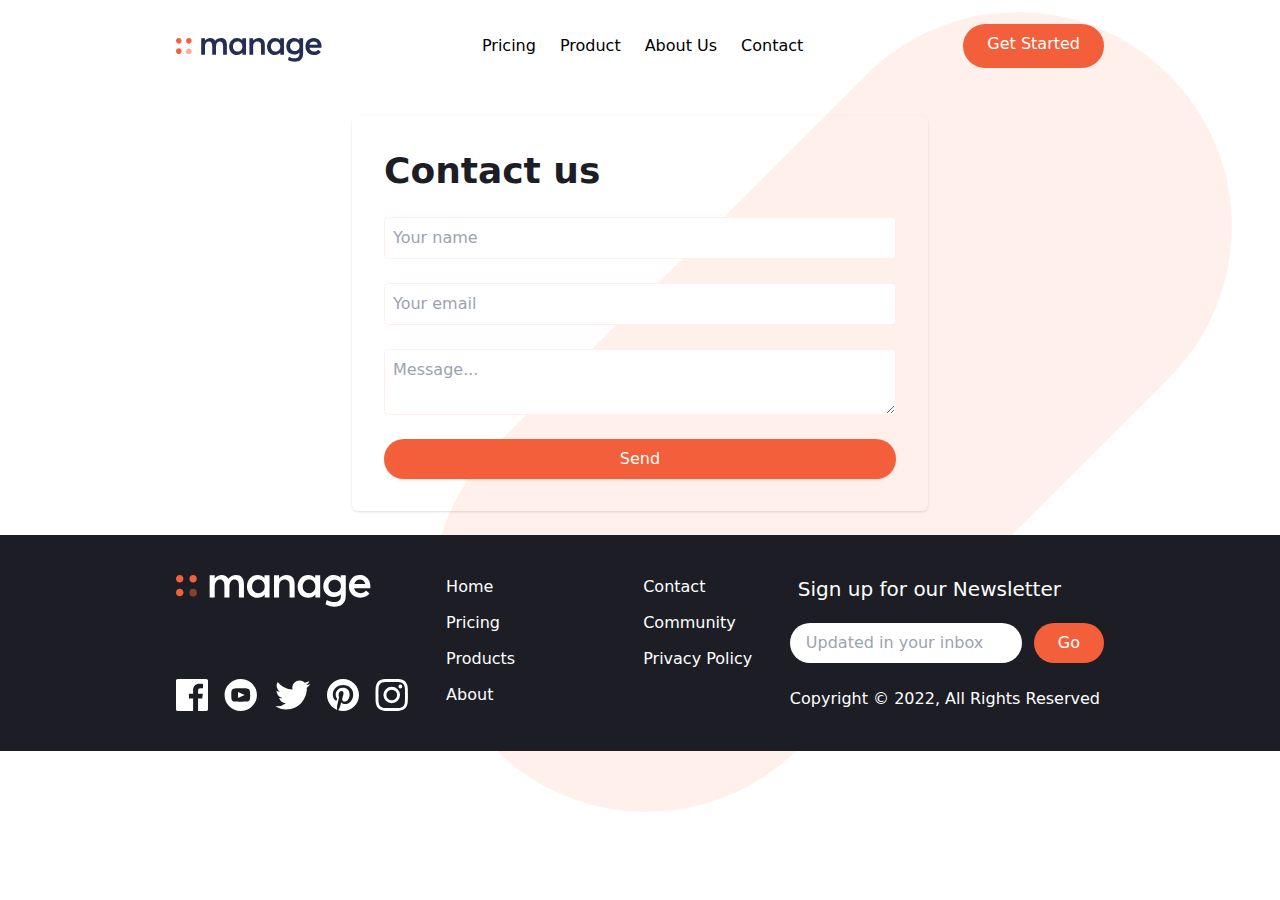
==== commit a5e48069: "style change" ====
--- a/contact.html
+++ b/contact.html
@@ -62,7 +62,7 @@
 
     <section class="p-6 dark:text-darkGrayishBlue">
 	<form novalidate="" class="container w-full max-w-xl p-8 mx-auto space-y-6 rounded-md shadow  ">
-		<h2 class="w-full text-4xl font-bold leading-tight">Contact us</h2>
+		<h2 class="w-full text-4xl font-bold text-veryDarkBlue leading-tight">Contact us</h2>
 		<div>
 			<input id="name" type="text" placeholder="Your name" required="" class="block w-full p-2 rounded border border-veryPaleRed focus:outline-none focus:ring-[2px] focus:ring-opacity-25 focus:ring-brightRedLight ">
 		</div>
@@ -70,7 +70,6 @@
 			<input id="email" type="email" placeholder="Your email" required="" class="block w-full p-2 rounded border border-veryPaleRed focus:outline-none focus:ring-[2px] focus:ring-opacity-25 focus:ring-brightRedLight ">
 		</div>
 		<div>
-			<label for="message" class="block mb-1 ml-1">Message</label>
 			<textarea id="message" type="text" placeholder="Message..." class="block w-full p-2 rounded border border-veryPaleRed autoexpand focus:outline-none focus:ring-[2px] focus:ring-opacity-25 focus:ring-brightRedLight dark:bg-veryDarkBlue"></textarea>
 		</div>
 		<div>
